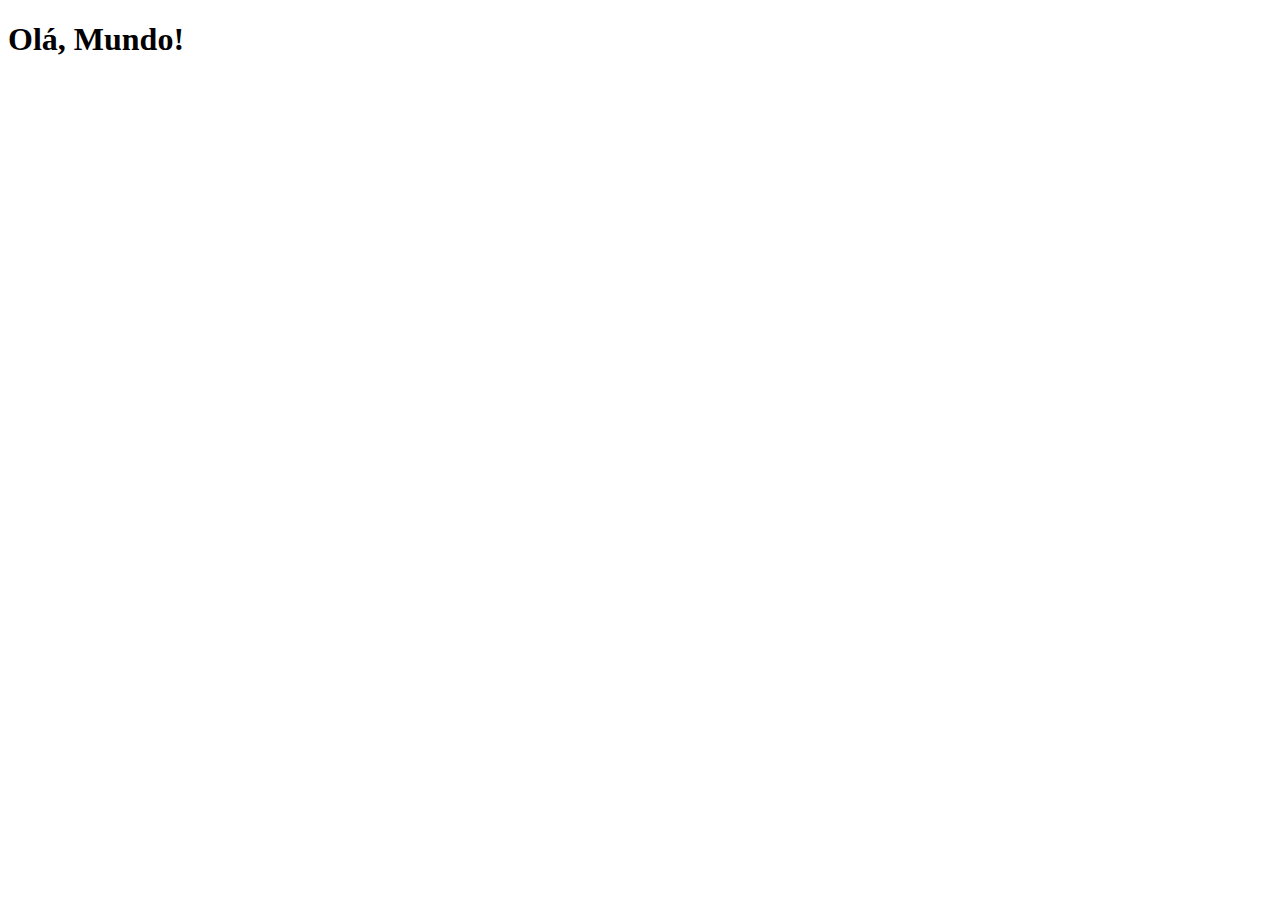
==== index.html @ 8b7fe80f "Criação do projeto social" ====
<!DOCTYPE html>
<html lang="pt-br">
<head>
    <meta charset="UTF-8">
    <meta name="viewport" content="width=device-width, initial-scale=1.0">
    <link rel="shortcut icon" href="favicon.ico" type="image/x-icon">
    <title>Projeto Redes Sociai</title>
</head>
<body>
    <h1>Olá, Mundo!</h1>
</body>
</html>
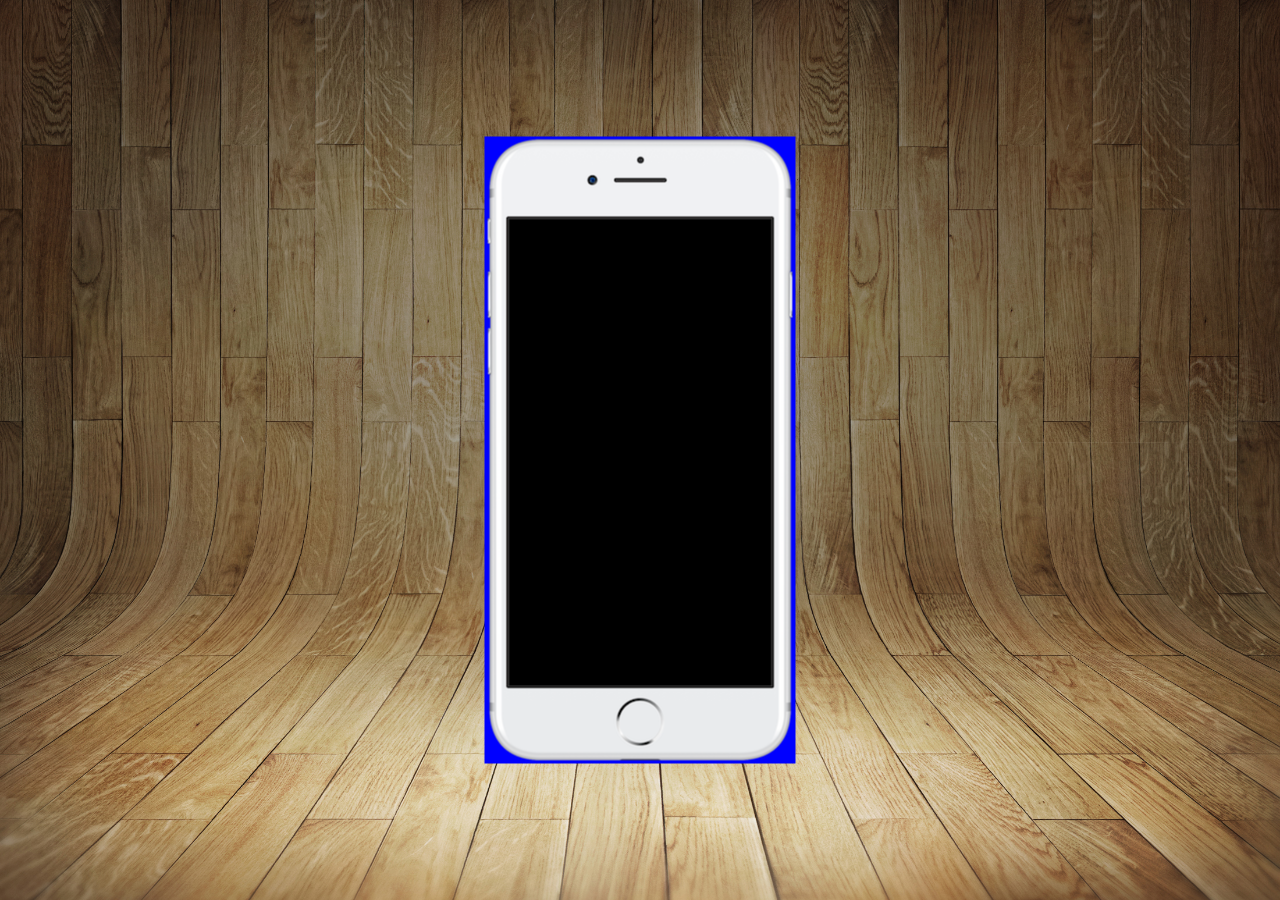
==== commit b7af1397: "social update" ====
--- a/index.html
+++ b/index.html
@@ -4,9 +4,17 @@
     <meta charset="UTF-8">
     <meta name="viewport" content="width=device-width, initial-scale=1.0">
     <link rel="shortcut icon" href="favicon.ico" type="image/x-icon">
+    <link rel="stylesheet" href="estilos/style.css">
     <title>Projeto Redes Sociai</title>
 </head>
 <body>
-    <h1>Olá, Mundo!</h1>
+    <main>
+        <section id="telefone">
+
+        </section>
+        <section id="redes sociais">
+
+        </section>
+    </main>
 </body>
 </html>--- a/estilos/style.css
+++ b/estilos/style.css
@@ -0,0 +1,39 @@
+@charset "UTF-8";
+
+* {
+    margin: 0px;
+    padding: 0px;
+    font-family: Arial;
+
+}
+
+html, body {
+    height: 100vh;
+    width: 100vw;
+    background-color: black;
+}
+
+body {
+    background: url(../imagens/fundo-madeira.jpg) no-repeat top center;
+    background-size: cover;
+    background-attachment: fixed;
+}
+
+main {
+    height: 100vh;
+    position: relative;
+    
+}
+
+section#telefone {
+    position: absolute;
+    top: 50%;
+    left: 50%;
+    transform: translate(-50%, -50%);
+    
+    height: 627px;
+    width: 311px;
+    background: blue url('../imagens/frame-iphone.png') no-repeat;
+
+}
+
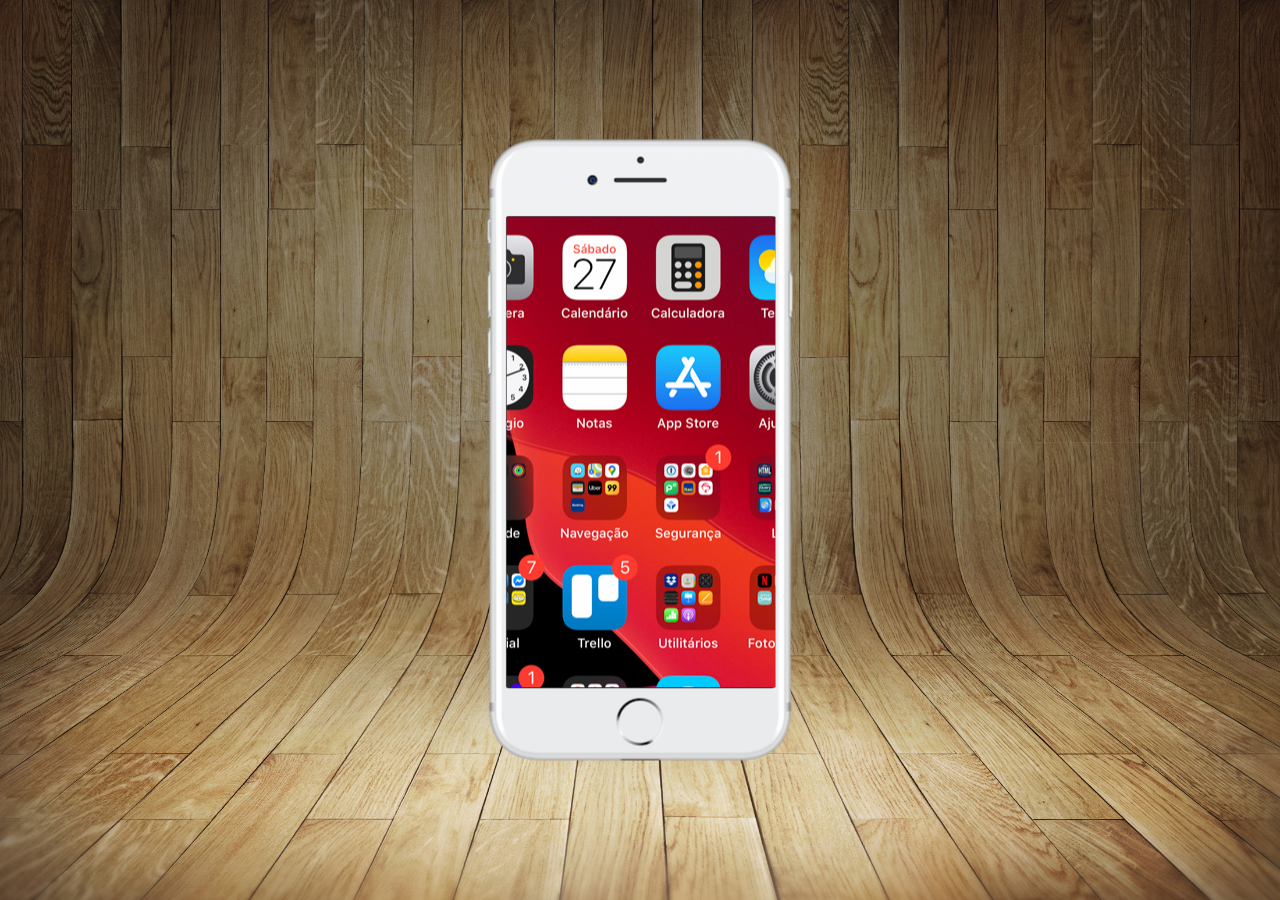
==== commit bca36fd7: "criei a tela home" ====
--- a/index.html
+++ b/index.html
@@ -10,7 +10,7 @@
 <body>
     <main>
         <section id="telefone">
-
+            <iframe src="home.html" name="tela" id="tela" frameborder="0"></iframe>
         </section>
         <section id="redes sociais">
 
--- a/estilos/style.css
+++ b/estilos/style.css
@@ -33,7 +33,15 @@
     
     height: 627px;
     width: 311px;
-    background: blue url('../imagens/frame-iphone.png') no-repeat;
+    background: url('../imagens/frame-iphone.png') no-repeat;
 
 }
 
+iframe#tela {
+    position: relative;
+    top: 80px;
+    left: 22px;
+    width: 269px;
+    height: 471px;
+
+}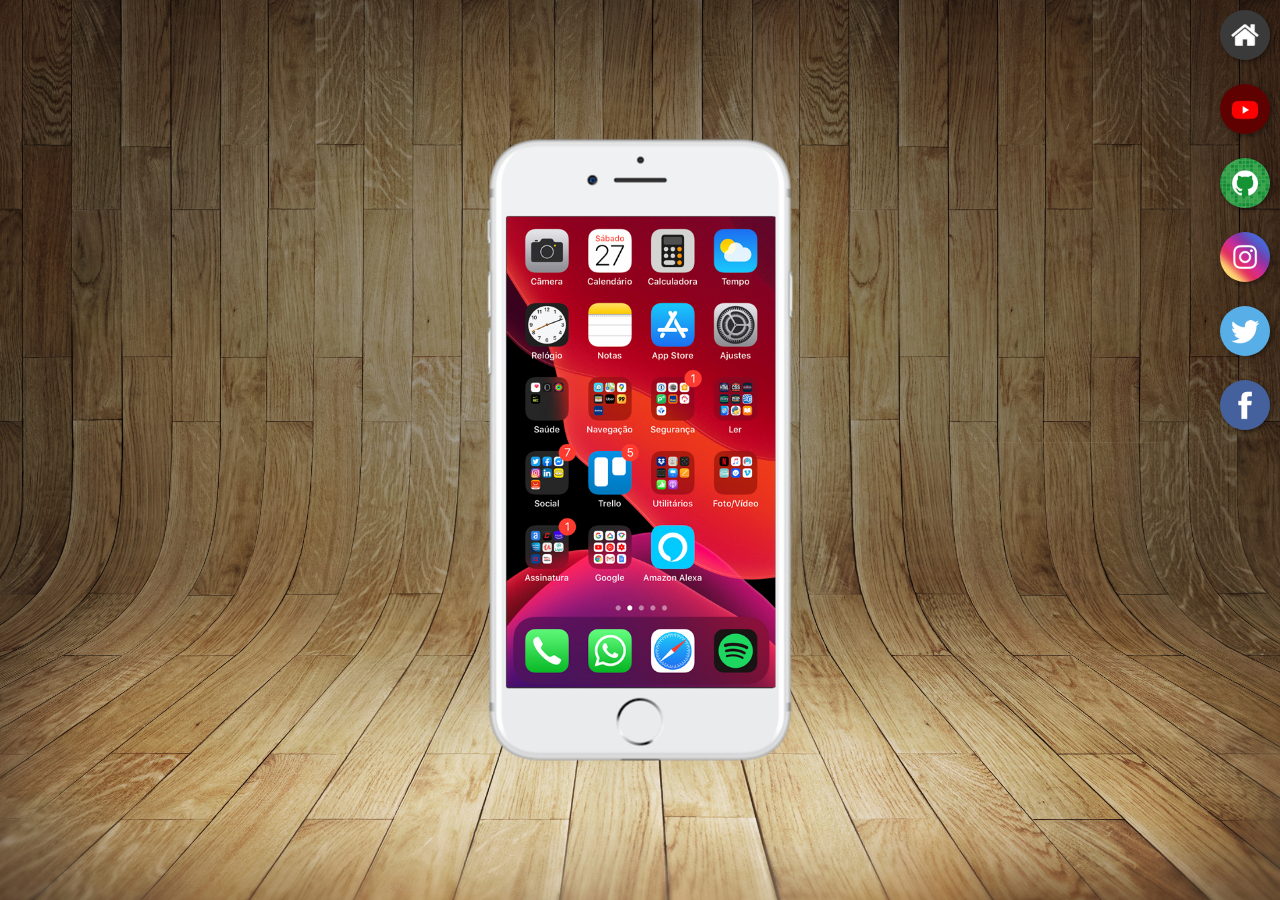
==== commit 1d72ae17: "Botões redes sociais" ====
--- a/index.html
+++ b/index.html
@@ -11,9 +11,15 @@
     <main>
         <section id="telefone">
             <iframe src="home.html" name="tela" id="tela" frameborder="0"></iframe>
+            
         </section>
-        <section id="redes sociais">
-
+        <section id="redes-sociais">
+            <a href="#" target="tela"><img src="imagens/logo-home.jpg" alt="Home"></a><br>
+            <a href="#" target="tela"><img src="imagens/logo-youtube.jpg" alt="YouTube"></a><br>
+            <a href="#" target="tela"><img src="imagens/logo-github.jpg" alt="GitHub"></a><br>
+            <a href="#" target="tela"><img src="imagens/logo-instagram.jpg" alt="Instagram"></a><br>
+            <a href="#" target="tela"><img src="imagens/logo-twitter.jpg" alt="Twitter"></a><br>
+            <a href="#" target="tela"><img src="imagens/logo-facebook.jpg" alt="Facebook"></a><br>
         </section>
     </main>
 </body>
--- a/estilos/style.css
+++ b/estilos/style.css
@@ -43,5 +43,25 @@
     left: 22px;
     width: 269px;
     height: 471px;
+  
+}
 
+#redes-sociais {
+    text-align: right;
+}
+
+#redes-sociais img {
+    width: 50px;
+    margin: 10px;
+    border-radius: 50%; 
+    box-shadow: 2px 2px 5px rgba(0, 0, 0, 0.425);
+    box-sizing: border-box;
+     
+}
+
+#redes-sociais img:hover {
+    border: 2px solid rgba(255, 255, 255, 0.534);
+    transform: translate(-3px, -3px);
+    box-shadow: -5px - 5px 10px rgba(0, 0, 0, 0.548);
+    transition: transform .5s border 1s;
 }